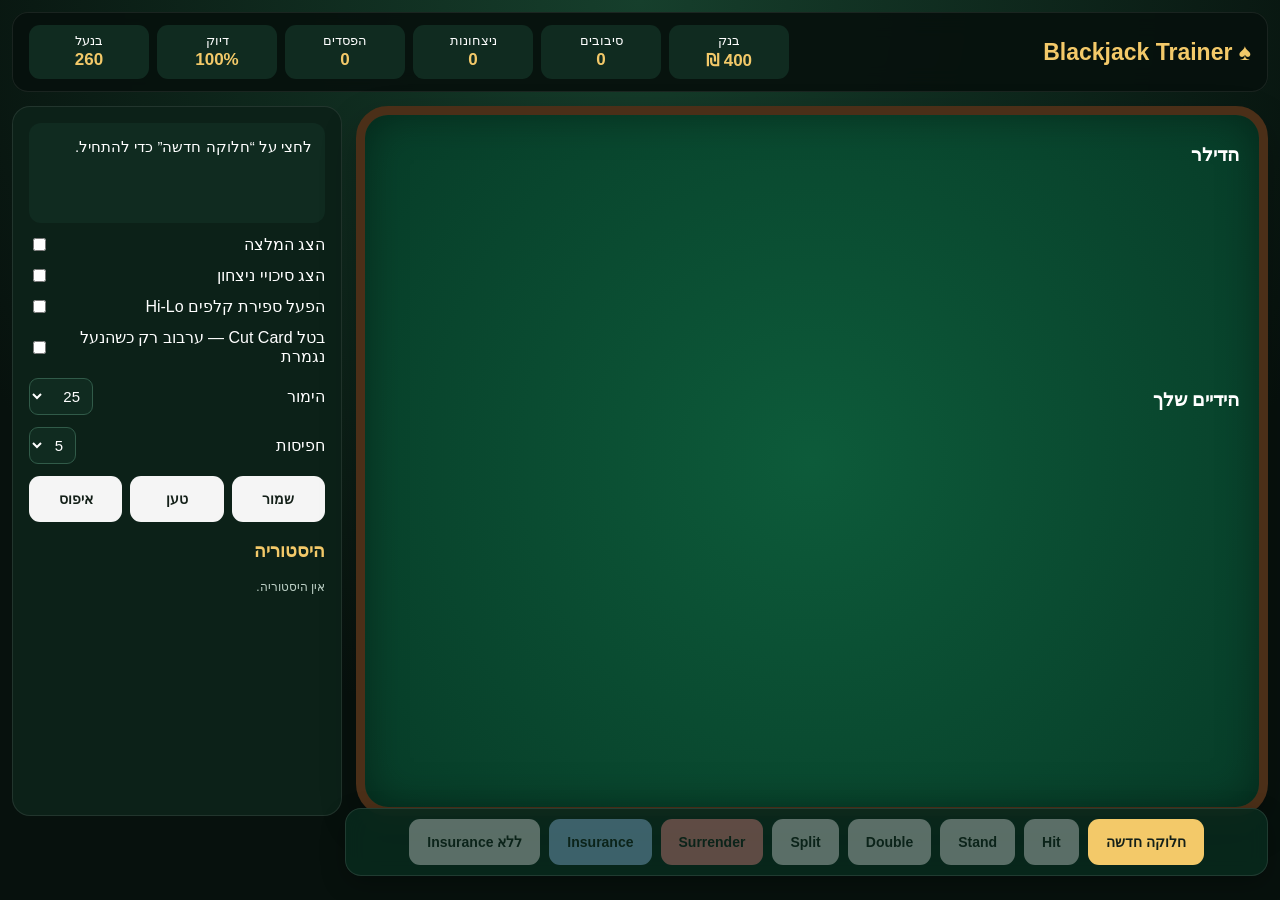
==== index.html @ 813b7104 "Initial Blackjack Trainer upload" ====
<!doctype html>
<html lang="he" dir="rtl">
<head>
  <meta charset="utf-8">
  <meta name="viewport" content="width=device-width,initial-scale=1,viewport-fit=cover,user-scalable=no">
  <meta name="apple-mobile-web-app-capable" content="yes">
  <meta name="theme-color" content="#07110d">
  <title>Blackjack Trainer 1.3 — Cut Card אופציונלי</title>
  <link rel="stylesheet" href="style.css">
</head>
<body>
<div class="app">
  <div class="top">
    <div class="title">♠ Blackjack Trainer</div>
    <div class="stats">
      <div class="stat">בנק<b id="bank">400 ₪</b></div>
      <div class="stat">סיבובים<b id="rounds">0</b></div>
      <div class="stat">ניצחונות<b id="wins">0</b></div>
      <div class="stat">הפסדים<b id="losses">0</b></div>
      <div class="stat">דיוק<b id="accuracy">100%</b></div>
      <div class="stat">בנעל<b id="remaining">260</b></div>
    </div>
  </div>

  <div class="table">
    <section class="zone"><h2>הדילר <span id="dealerTotal" class="muted"></span></h2><div id="dealerCards" class="cards"></div></section>
    <section class="zone"><h2>הידיים שלך</h2><div id="playerHands"></div></section>
  </div>

  <div class="panel">
    <div id="message" class="message">לחצי על “חלוקה חדשה” כדי להתחיל.</div>
    <div class="row"><label>הצג המלצה</label><input type="checkbox" id="showHint"></div>
    <div class="row"><label>הצג סיכויי ניצחון</label><input type="checkbox" id="showOdds"></div>
    <div class="row"><label>הפעל ספירת קלפים Hi-Lo</label><input type="checkbox" id="showCount"></div>
    <div class="row"><label>בטל Cut Card — ערבוב רק כשהנעל נגמרת</label><input type="checkbox" id="disableCutCard"></div>
    <div id="countBox" class="count-box hidden" aria-label="ספירת קלפים Hi-Lo">
      <div class="count-title">🧠 ספירת קלפים — Hi-Lo</div>
      <div class="count-grid">
        <div class="count-cell">Running Count<b id="runningCount">0</b></div>
        <div class="count-cell">True Count<b id="trueCount">0.0</b></div>
        <div class="count-cell">חפיסות שנותרו<b id="decksRemaining">5.0</b></div>
      </div>
      <div class="count-note">2–6 = ‎+1 · 7–9 = 0 · 10–A = ‎−1. הספירה מתאפסת בכל ערבוב.</div>
    </div>
    <div id="oddsBox" class="odds-box"><div class="odds-title" id="oddsTitle">סיכויים לפי היד המוצגת</div><div class="odds-grid"><div class="odds-cell">ניצחון<b id="oddsWin">—</b></div><div class="odds-cell">תיקו<b id="oddsPush">—</b></div><div class="odds-cell">הפסד<b id="oddsLoss">—</b></div></div><div class="odds-note" id="oddsNote">החישוב אינו מתחשב בקלפים שיצאו מהנעל.</div></div>
    <div class="row"><label>הימור</label><select id="bet"><option>10</option><option selected>25</option><option>50</option><option>100</option></select></div>
    <div class="row"><label>חפיסות</label><select id="decks"><option>1</option><option selected>5</option><option>6</option><option>8</option></select></div>
    <div class="smallbuttons"><button id="saveBtn">שמור</button><button id="loadBtn">טען</button><button id="resetBtn">איפוס</button></div>
    <div class="history"><h3>היסטוריה</h3><div id="history"></div></div>
  </div>
</div>

<div class="actions">
  <button id="newBtn" class="primary">חלוקה חדשה</button>
  <button id="hitBtn">Hit</button>
  <button id="standBtn">Stand</button>
  <button id="doubleBtn">Double</button>
  <button id="splitBtn">Split</button>
  <button id="surrenderBtn" class="danger">Surrender</button>
  <button id="insuranceBtn" class="insurance">Insurance</button>
  <button id="noInsuranceBtn">ללא Insurance</button>
</div>


<div id="shuffleOverlay" class="shuffle-overlay" role="status" aria-live="assertive" aria-hidden="true">
  <div class="shuffle-box">
    <div class="shuffle-icon">🔄</div>
    <div class="shuffle-title">החפיסות עורבבו</div>
    <div class="shuffle-subtitle">נעל חדשה הוכנה – המשחק ממשיך</div>
  </div>
</div>
  <script src="app.js"></script>
</body>
</html>
---- style.css ----
:root{--gold:#f3c969;--green:#0d5b3a;--dark:#07110d;--panel:#102b20;--text:#fff;--muted:#bdd0c6;--bad:#ff9c9c}
*{box-sizing:border-box;-webkit-tap-highlight-color:transparent}
html,body{margin:0;min-height:100%;font-family:-apple-system,BlinkMacSystemFont,"Segoe UI",Arial,sans-serif;background:#07110d;color:#fff}
body{background:radial-gradient(circle at top,#163f2c,#07110d 72%);padding:12px}
.app{width:min(1480px,100%);margin:auto;display:grid;grid-template-columns:minmax(275px,330px) minmax(0,1fr);grid-template-areas:"top top" "panel table";gap:14px;direction:ltr}
.top{grid-area:top;direction:rtl;background:rgba(7,17,13,.94);backdrop-filter:blur(12px);border-radius:16px;padding:12px 16px;border:1px solid rgba(255,255,255,.08);display:flex;align-items:center;justify-content:space-between;gap:18px}
.title{font-size:23px;font-weight:900;color:var(--gold);white-space:nowrap}
.stats{display:grid;grid-template-columns:repeat(6,minmax(84px,1fr));gap:8px;flex:1;max-width:760px}.stat{background:var(--panel);padding:8px;border-radius:11px;text-align:center;font-size:13px}.stat b{display:block;color:var(--gold);font-size:17px;margin-top:2px}
.table{grid-area:table;direction:rtl;position:relative;min-height:710px;padding:28px 20px 92px;border-radius:32px;background:radial-gradient(circle at center,var(--green),#073c28);border:9px solid #4b2f18;box-shadow:inset 0 0 40px rgba(0,0,0,.36),0 15px 35px rgba(0,0,0,.25);overflow:auto}
.zone{min-height:245px}.zone h2{font-size:19px;margin:0 0 10px}.cards{display:flex;gap:9px;flex-wrap:wrap;min-height:100px}.card{width:66px;height:94px;background:#fff;color:#111;border-radius:9px;padding:7px;font-size:21px;font-weight:900;display:flex;flex-direction:column;justify-content:space-between;box-shadow:0 5px 12px rgba(0,0,0,.38)}.red{color:#d62828}
.hand{background:rgba(0,0,0,.17);border:2px solid transparent;border-radius:15px;padding:11px;margin:9px 0}.active{border-color:var(--gold)}.handhead{display:flex;justify-content:space-between;font-size:15px;margin-bottom:8px}
.panel{grid-area:panel;direction:rtl;margin:0;background:#0c2118;padding:16px;border-radius:18px;border:1px solid rgba(255,255,255,.09);min-height:710px;overflow:auto}.message{background:var(--panel);padding:13px;border-radius:12px;min-height:100px;line-height:1.5;font-size:15px}.bad{color:var(--bad)}.good{color:#8ef0ad}.muted{color:var(--muted)}
.row{display:flex;justify-content:space-between;align-items:center;margin:12px 0;gap:10px}select,input{font-size:15px;background:var(--panel);color:#fff;border:1px solid #315b49;border-radius:9px;padding:8px}
.actions{position:fixed;z-index:30;left:calc(50% - min(740px,50vw) + 345px);right:max(12px,calc(50% - min(740px,50vw)));bottom:24px;padding:10px;display:flex;flex-wrap:wrap;justify-content:center;gap:9px;background:rgba(8,42,29,.88);backdrop-filter:blur(10px);border:1px solid rgba(255,255,255,.1);border-radius:16px;box-shadow:0 8px 24px rgba(0,0,0,.28)}
button{touch-action:manipulation;min-height:46px;border:0;border-radius:11px;padding:0 18px;font-size:14px;font-weight:900;background:#f5f5f5;color:#142019}button:active{transform:scale(.97)}button:disabled{opacity:.35}.primary{background:var(--gold)}.danger{background:#ff9292}.insurance{background:#9fd1ff}
.smallbuttons{display:grid;grid-template-columns:repeat(3,1fr);gap:8px;margin-top:12px}.history{font-size:12px}.history h3{color:var(--gold);font-size:18px}.historyitem{background:var(--panel);padding:9px;border-radius:9px;margin-top:7px}
.odds-box{background:var(--panel);border:1px solid rgba(243,201,105,.45);border-radius:12px;padding:12px;margin:10px 0;display:none}.odds-box.show{display:block}.odds-title{font-weight:900;color:var(--gold);margin-bottom:8px}.odds-grid{display:grid;grid-template-columns:repeat(3,1fr);gap:7px}.odds-cell{background:rgba(0,0,0,.18);border-radius:9px;padding:8px;text-align:center;font-size:12px}.odds-cell b{display:block;font-size:18px;margin-top:3px}.odds-note{font-size:11px;color:var(--muted);margin-top:8px;line-height:1.4}
@media(max-width:980px){
 body{padding:8px 8px 92px}.app{display:block;max-width:680px;direction:rtl}.top{display:block}.title{margin-bottom:10px}.stats{grid-template-columns:repeat(3,1fr);max-width:none}.panel{min-height:auto;margin-top:10px}.table{min-height:520px;margin-top:10px;padding:18px 12px 22px}.zone{min-height:185px}.actions{left:0;right:0;bottom:0;border-radius:0;display:grid;grid-template-columns:repeat(4,1fr);padding:8px}.actions button{padding:0 5px;font-size:12px}}
@media(orientation:landscape) and (max-height:600px){body{padding:6px}.app{grid-template-columns:250px minmax(0,1fr);gap:8px}.top{padding:7px 10px}.title{font-size:18px}.stats{gap:5px}.stat{padding:5px;font-size:11px}.stat b{font-size:14px}.panel,.table{min-height:calc(100vh - 78px);max-height:calc(100vh - 78px)}.table{padding:14px 12px 74px}.zone{min-height:145px}.card{width:52px;height:75px;font-size:17px}.message{min-height:64px;padding:8px}.row{margin:6px 0}.history h3{margin:8px 0}.actions{bottom:10px;left:270px;right:10px;padding:6px}.actions button{min-height:38px;padding:0 11px;font-size:12px}}


/* Card dealing and flip animation — corrected 3D face orientation */
.card-wrap{width:66px;height:94px;perspective:900px;flex:0 0 auto;direction:ltr}
.card-inner{position:relative;width:100%;height:100%;transform-style:preserve-3d;-webkit-transform-style:preserve-3d;transform:rotateY(180deg)}
.card-wrap:not(.deal-animate) .card-inner{transform:rotateY(180deg)}
.card-wrap.deal-animate .card-inner{animation:dealAndFlip .95s ease-in-out both}
.card-face{position:absolute;inset:0;box-sizing:border-box;border-radius:9px;backface-visibility:hidden;-webkit-backface-visibility:hidden;transform-style:preserve-3d;-webkit-transform-style:preserve-3d}
.card-front{transform:rotateY(180deg) translateZ(1px);-webkit-transform:rotateY(180deg) translateZ(1px);background:#fff;color:#111;padding:7px;font-size:21px;font-weight:900;display:flex;flex-direction:column;justify-content:space-between;box-shadow:0 5px 12px rgba(0,0,0,.38)}
.card-front.red{color:#d62828}
.card-back{
 transform:rotateY(0deg) translateZ(1px);
 -webkit-transform:rotateY(0deg) translateZ(1px);
 background-color:#c9142f;
 background-image:radial-gradient(circle at center,rgba(255,255,255,.98) 0 1.5px,transparent 1.7px);
 background-size:10px 10px;
 background-position:0 0;
 border:5px solid #fff;
 box-shadow:inset 0 0 0 2px #c9142f,inset 0 0 0 4px #fff,0 5px 12px rgba(0,0,0,.38);
}
@keyframes dealAndFlip{
  0%{transform:translateY(-34px) scale(.88) rotateY(0deg);opacity:.15}
  20%{transform:translateY(0) scale(1) rotateY(0deg);opacity:1}
  58%{transform:translateY(0) scale(1) rotateY(0deg)}
  100%{transform:translateY(0) scale(1) rotateY(180deg)}
}
@media(orientation:landscape) and (max-height:600px){.card-wrap{width:52px;height:75px}.card-front{font-size:17px}}

.shuffle-overlay{position:fixed;inset:0;z-index:9999;display:flex;align-items:center;justify-content:center;background:rgba(0,0,0,.72);backdrop-filter:blur(5px);opacity:0;visibility:hidden;transition:opacity .28s ease,visibility .28s ease;padding:24px}
.shuffle-overlay.show{opacity:1;visibility:visible}
.shuffle-box{width:min(620px,92vw);text-align:center;background:linear-gradient(145deg,#123f2d,#09271c);border:3px solid var(--gold);border-radius:28px;padding:42px 24px;box-shadow:0 24px 70px rgba(0,0,0,.55),inset 0 0 24px rgba(243,201,105,.1);transform:scale(.88);transition:transform .28s ease}
.shuffle-overlay.show .shuffle-box{transform:scale(1)}
.shuffle-icon{font-size:58px;line-height:1;margin-bottom:14px}
.shuffle-title{font-size:clamp(34px,6vw,64px);font-weight:1000;color:var(--gold);text-shadow:0 3px 12px rgba(0,0,0,.5);margin:0}
.shuffle-subtitle{margin-top:12px;font-size:clamp(16px,2.2vw,23px);color:#fff;font-weight:700}


/* Hi-Lo card counting panel */
.count-box{background:linear-gradient(145deg,rgba(243,201,105,.10),rgba(0,0,0,.18));border:1px solid rgba(243,201,105,.55);border-radius:12px;padding:12px;margin:10px 0}
.count-title{font-weight:900;color:var(--gold);margin-bottom:8px}
.count-grid{display:grid;grid-template-columns:repeat(3,1fr);gap:7px}
.count-cell{background:rgba(0,0,0,.22);border-radius:9px;padding:8px 5px;text-align:center;font-size:11px;line-height:1.25}
.count-cell b{display:block;font-size:20px;margin-top:4px;color:#fff}
.count-cell b.positive{color:#8ef0ad}.count-cell b.negative{color:#ff9c9c}.count-cell b.neutral{color:#fff}
.count-note{font-size:10px;color:var(--muted);margin-top:8px;line-height:1.45}
@media(max-width:420px){.count-grid{grid-template-columns:1fr}.count-cell{font-size:12px}}

.hidden{display:none!important}
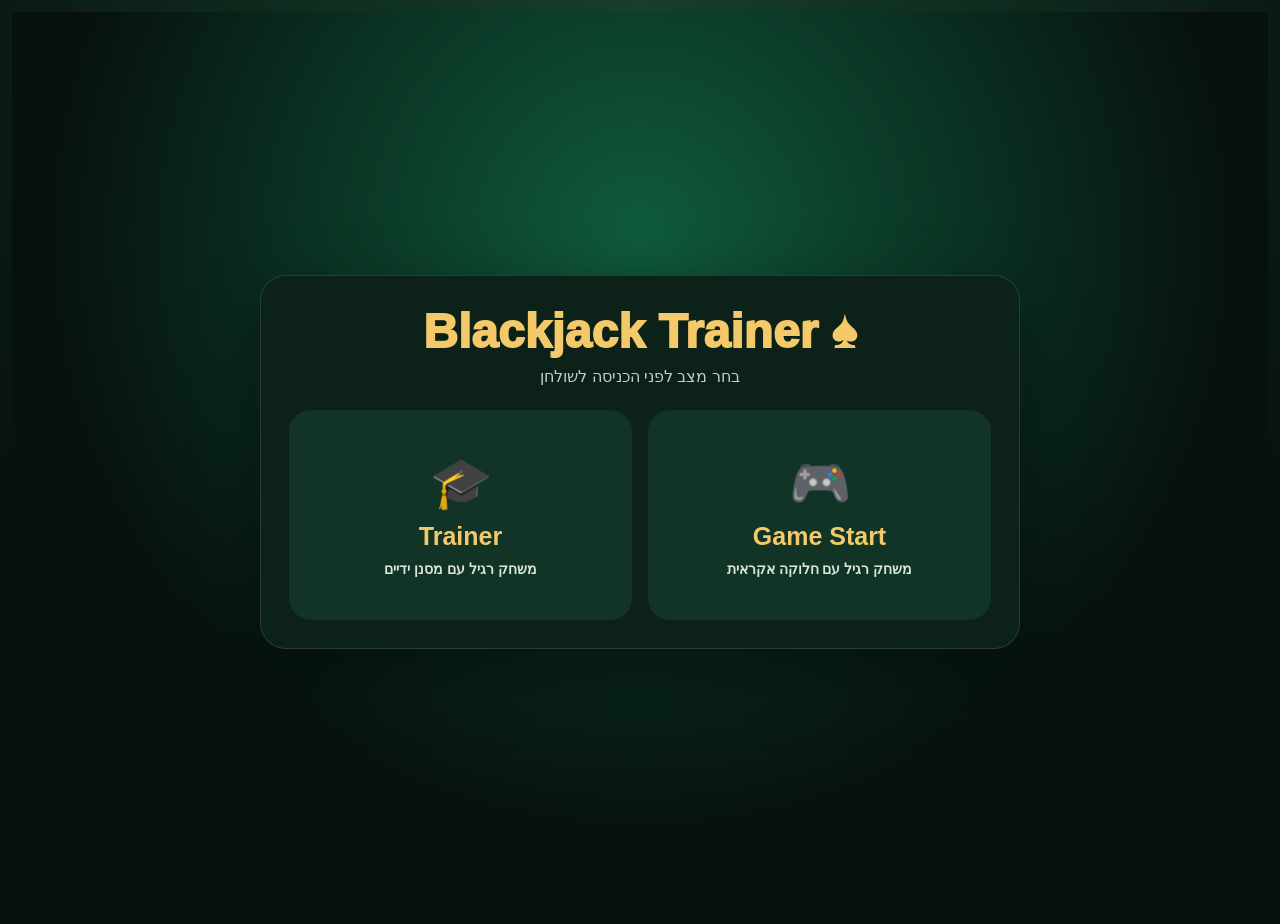
==== commit 5f34e787: "Add files via upload" ====
--- a/index.html
+++ b/index.html
@@ -5,20 +5,62 @@
   <meta name="viewport" content="width=device-width,initial-scale=1,viewport-fit=cover,user-scalable=no">
   <meta name="apple-mobile-web-app-capable" content="yes">
   <meta name="theme-color" content="#07110d">
-  <title>Blackjack Trainer 1.3 — Cut Card אופציונלי</title>
+  <title>Blackjack Trainer 1.5.7 — Horizontal Statistics</title>
   <link rel="stylesheet" href="style.css">
 </head>
 <body>
+<div id="modeLauncher" class="mode-launcher">
+  <div class="mode-launcher-box">
+    <div class="mode-logo">♠ Blackjack Trainer</div>
+    <div class="mode-subtitle">בחר מצב לפני הכניסה לשולחן</div>
+    <div class="mode-options">
+      <button id="gameModeBtn" class="mode-card mode-game" type="button">
+        <span class="mode-icon">🎮</span>
+        <strong>Game Start</strong>
+        <small>משחק רגיל עם חלוקה אקראית</small>
+      </button>
+      <button id="trainerModeBtn" class="mode-card mode-trainer" type="button">
+        <span class="mode-icon">🎓</span>
+        <strong>Trainer</strong>
+        <small>משחק רגיל עם מסנן ידיים</small>
+      </button>
+    </div>
+  </div>
+</div>
+
+<div id="trainerSetup" class="trainer-setup hidden">
+  <div class="trainer-setup-box">
+    <h1>🎓 מסנן ידיים</h1>
+    <p>כל סיבוב יהיה משחק מלא. המסנן משפיע רק על החלוקה הראשונה.</p>
+    <div class="trainer-filter-grid">
+      <label><input type="checkbox" value="double" class="trainer-filter"> Double</label>
+      <label><input type="checkbox" value="split" class="trainer-filter"> Split</label>
+      <label><input type="checkbox" value="surrender" class="trainer-filter"> Surrender</label>
+      <label><input type="checkbox" value="soft" class="trainer-filter"> Soft Hands</label>
+      <label><input type="checkbox" value="hard" class="trainer-filter"> Hard Hands</label>
+      <label><input type="checkbox" value="mixed" id="mixedFilter"> Mixed — הכול</label>
+    </div>
+    <div id="trainerSetupError" class="trainer-setup-error" aria-live="polite"></div>
+    <div class="trainer-setup-actions">
+      <button id="backToModeBtn" type="button">חזרה</button>
+      <button id="startTrainerBtn" class="primary" type="button">התחל אימון</button>
+    </div>
+  </div>
+</div>
+
+<div id="gameShell" class="game-shell hidden">
 <div class="app">
   <div class="top">
     <div class="title">♠ Blackjack Trainer</div>
-    <div class="stats">
-      <div class="stat">בנק<b id="bank">400 ₪</b></div>
-      <div class="stat">סיבובים<b id="rounds">0</b></div>
-      <div class="stat">ניצחונות<b id="wins">0</b></div>
-      <div class="stat">הפסדים<b id="losses">0</b></div>
-      <div class="stat">דיוק<b id="accuracy">100%</b></div>
-      <div class="stat">בנעל<b id="remaining">260</b></div>
+    <div class="stats stats-horizontal" aria-label="סטטיסטיקות משחק">
+      <div class="stat"><span>💰 בנק</span><b id="bank">400 ₪</b></div>
+      <div class="stat"><span>📈 רווח / הפסד</span><b id="profitLoss">0 ₪</b></div>
+      <div class="stat"><span>🃏 ידיים</span><b id="handsPlayed">0</b></div>
+      <div class="stat"><span>✅ ניצחונות</span><b id="wins">0</b></div>
+      <div class="stat"><span>❌ הפסדים</span><b id="losses">0</b></div>
+      <div class="stat"><span>🤝 תיקו</span><b id="pushes">0</b></div>
+      <div class="stat"><span>🃏 Blackjacks</span><b id="blackjacks">0</b></div>
+      <div class="stat"><span>💥 Busts</span><b id="busts">0</b></div>
     </div>
   </div>
 
@@ -28,6 +70,7 @@
   </div>
 
   <div class="panel">
+    <div class="mode-status-row"><span id="modeBadge" class="mode-badge">Game</span><button id="exitModeBtn" class="exit-mode" type="button">חזרה למסך פתיחה</button></div>
     <div id="message" class="message">לחצי על “חלוקה חדשה” כדי להתחיל.</div>
     <div class="row"><label>הצג המלצה</label><input type="checkbox" id="showHint"></div>
     <div class="row"><label>הצג סיכויי ניצחון</label><input type="checkbox" id="showOdds"></div>
@@ -60,7 +103,18 @@
   <button id="insuranceBtn" class="insurance">Insurance</button>
   <button id="noInsuranceBtn">ללא Insurance</button>
 </div>
+</div>
 
+<div id="systemErrorToast" class="system-error-toast hidden" role="alert" aria-live="assertive">
+  <button id="systemErrorClose" class="system-error-close" type="button" aria-label="סגור התראת תקלה">×</button>
+  <div class="system-error-icon">⚠️</div>
+  <div class="system-error-content">
+    <strong>נמצאה תקלה במערכת</strong>
+    <span id="systemErrorSummary">בדיקות המערכת זיהו תקלה.</span>
+    <button id="systemErrorDetailsBtn" class="system-error-details-btn" type="button">הצג פרטים</button>
+    <div id="systemErrorDetails" class="system-error-details hidden"></div>
+  </div>
+</div>
 
 <div id="shuffleOverlay" class="shuffle-overlay" role="status" aria-live="assertive" aria-hidden="true">
   <div class="shuffle-box">
@@ -69,6 +123,15 @@
     <div class="shuffle-subtitle">נעל חדשה הוכנה – המשחק ממשיך</div>
   </div>
 </div>
-  <script src="app.js"></script>
+  <script src="js/core.js"></script>
+  <script src="js/shoe.js"></script>
+  <script src="js/strategy.js"></script>
+  <script src="js/odds.js"></script>
+  <script src="js/training.js"></script>
+  <script src="js/engine.js"></script>
+  <script src="js/ui.js"></script>
+  <script src="js/automated-tests.js"></script>
+  <script src="js/storage.js"></script>
+  <script src="js/main.js"></script>
 </body>
 </html>
--- a/style.css
+++ b/style.css
@@ -3,9 +3,9 @@
 html,body{margin:0;min-height:100%;font-family:-apple-system,BlinkMacSystemFont,"Segoe UI",Arial,sans-serif;background:#07110d;color:#fff}
 body{background:radial-gradient(circle at top,#163f2c,#07110d 72%);padding:12px}
 .app{width:min(1480px,100%);margin:auto;display:grid;grid-template-columns:minmax(275px,330px) minmax(0,1fr);grid-template-areas:"top top" "panel table";gap:14px;direction:ltr}
-.top{grid-area:top;direction:rtl;background:rgba(7,17,13,.94);backdrop-filter:blur(12px);border-radius:16px;padding:12px 16px;border:1px solid rgba(255,255,255,.08);display:flex;align-items:center;justify-content:space-between;gap:18px}
-.title{font-size:23px;font-weight:900;color:var(--gold);white-space:nowrap}
-.stats{display:grid;grid-template-columns:repeat(6,minmax(84px,1fr));gap:8px;flex:1;max-width:760px}.stat{background:var(--panel);padding:8px;border-radius:11px;text-align:center;font-size:13px}.stat b{display:block;color:var(--gold);font-size:17px;margin-top:2px}
+.top{grid-area:top;direction:rtl;background:rgba(7,17,13,.94);backdrop-filter:blur(12px);border-radius:16px;padding:12px 16px;border:1px solid rgba(255,255,255,.08);display:grid;grid-template-columns:220px minmax(0,1fr);align-items:stretch;gap:12px}
+.title{font-size:23px;font-weight:900;color:var(--gold);white-space:nowrap;display:flex;align-items:center;justify-content:flex-start;padding-inline:8px}
+.stats{display:grid;grid-template-columns:repeat(8,minmax(92px,1fr));gap:8px;min-width:0}.stat{background:var(--panel);padding:9px 10px;border-radius:10px;font-size:12px;display:flex;flex-direction:column;align-items:center;justify-content:center;gap:5px;text-align:center;min-height:62px}.stat span{white-space:nowrap}.stat b{display:block;color:var(--gold);font-size:18px;margin:0;text-align:center}.stat b.positive{color:#8ef0ad}.stat b.negative{color:var(--bad)}.stat b.neutral{color:var(--gold)}
 .table{grid-area:table;direction:rtl;position:relative;min-height:710px;padding:28px 20px 92px;border-radius:32px;background:radial-gradient(circle at center,var(--green),#073c28);border:9px solid #4b2f18;box-shadow:inset 0 0 40px rgba(0,0,0,.36),0 15px 35px rgba(0,0,0,.25);overflow:auto}
 .zone{min-height:245px}.zone h2{font-size:19px;margin:0 0 10px}.cards{display:flex;gap:9px;flex-wrap:wrap;min-height:100px}.card{width:66px;height:94px;background:#fff;color:#111;border-radius:9px;padding:7px;font-size:21px;font-weight:900;display:flex;flex-direction:column;justify-content:space-between;box-shadow:0 5px 12px rgba(0,0,0,.38)}.red{color:#d62828}
 .hand{background:rgba(0,0,0,.17);border:2px solid transparent;border-radius:15px;padding:11px;margin:9px 0}.active{border-color:var(--gold)}.handhead{display:flex;justify-content:space-between;font-size:15px;margin-bottom:8px}
@@ -15,9 +15,11 @@
 button{touch-action:manipulation;min-height:46px;border:0;border-radius:11px;padding:0 18px;font-size:14px;font-weight:900;background:#f5f5f5;color:#142019}button:active{transform:scale(.97)}button:disabled{opacity:.35}.primary{background:var(--gold)}.danger{background:#ff9292}.insurance{background:#9fd1ff}
 .smallbuttons{display:grid;grid-template-columns:repeat(3,1fr);gap:8px;margin-top:12px}.history{font-size:12px}.history h3{color:var(--gold);font-size:18px}.historyitem{background:var(--panel);padding:9px;border-radius:9px;margin-top:7px}
 .odds-box{background:var(--panel);border:1px solid rgba(243,201,105,.45);border-radius:12px;padding:12px;margin:10px 0;display:none}.odds-box.show{display:block}.odds-title{font-weight:900;color:var(--gold);margin-bottom:8px}.odds-grid{display:grid;grid-template-columns:repeat(3,1fr);gap:7px}.odds-cell{background:rgba(0,0,0,.18);border-radius:9px;padding:8px;text-align:center;font-size:12px}.odds-cell b{display:block;font-size:18px;margin-top:3px}.odds-note{font-size:11px;color:var(--muted);margin-top:8px;line-height:1.4}
+@media(max-width:1180px){.top{grid-template-columns:1fr}.title{justify-content:flex-end}.stats{grid-template-columns:repeat(4,minmax(0,1fr))}}
 @media(max-width:980px){
- body{padding:8px 8px 92px}.app{display:block;max-width:680px;direction:rtl}.top{display:block}.title{margin-bottom:10px}.stats{grid-template-columns:repeat(3,1fr);max-width:none}.panel{min-height:auto;margin-top:10px}.table{min-height:520px;margin-top:10px;padding:18px 12px 22px}.zone{min-height:185px}.actions{left:0;right:0;bottom:0;border-radius:0;display:grid;grid-template-columns:repeat(4,1fr);padding:8px}.actions button{padding:0 5px;font-size:12px}}
-@media(orientation:landscape) and (max-height:600px){body{padding:6px}.app{grid-template-columns:250px minmax(0,1fr);gap:8px}.top{padding:7px 10px}.title{font-size:18px}.stats{gap:5px}.stat{padding:5px;font-size:11px}.stat b{font-size:14px}.panel,.table{min-height:calc(100vh - 78px);max-height:calc(100vh - 78px)}.table{padding:14px 12px 74px}.zone{min-height:145px}.card{width:52px;height:75px;font-size:17px}.message{min-height:64px;padding:8px}.row{margin:6px 0}.history h3{margin:8px 0}.actions{bottom:10px;left:270px;right:10px;padding:6px}.actions button{min-height:38px;padding:0 11px;font-size:12px}}
+ body{padding:8px 8px 92px}.app{display:block;max-width:680px;direction:rtl}.top{display:grid}.title{margin-bottom:0}.stats{grid-template-columns:repeat(4,minmax(0,1fr));width:100%}.panel{min-height:auto;margin-top:10px}.table{min-height:520px;margin-top:10px;padding:18px 12px 22px}.zone{min-height:185px}.actions{left:0;right:0;bottom:0;border-radius:0;display:grid;grid-template-columns:repeat(4,1fr);padding:8px}.actions button{padding:0 5px;font-size:12px}}
+@media(max-width:560px){.stats{grid-template-columns:repeat(2,minmax(0,1fr))}.stat{min-height:58px}.title{font-size:20px}}
+@media(orientation:landscape) and (max-height:600px){body{padding:6px}.app{grid-template-columns:250px minmax(0,1fr);gap:8px}.top{padding:7px 10px;grid-template-columns:180px minmax(0,1fr)}.title{font-size:18px}.stats{grid-template-columns:repeat(8,minmax(76px,1fr));gap:5px}.stat{padding:5px;font-size:10px;min-height:46px}.stat b{font-size:14px}.panel,.table{min-height:calc(100vh - 78px);max-height:calc(100vh - 78px)}.table{padding:14px 12px 74px}.zone{min-height:145px}.card{width:52px;height:75px;font-size:17px}.message{min-height:64px;padding:8px}.row{margin:6px 0}.history h3{margin:8px 0}.actions{bottom:10px;left:270px;right:10px;padding:6px}.actions button{min-height:38px;padding:0 11px;font-size:12px}}
 
 
 /* Card dealing and flip animation — corrected 3D face orientation */
@@ -66,3 +68,76 @@
 @media(max-width:420px){.count-grid{grid-template-columns:1fr}.count-cell{font-size:12px}}
 
 .hidden{display:none!important}
+
+/* Strategy Tester */
+.tester-page{padding:18px;background:#07110d}
+.tester-shell{width:min(1200px,100%);margin:auto;direction:rtl}
+.tester-header{display:flex;justify-content:space-between;align-items:center;gap:18px;background:#0c2118;border:1px solid rgba(255,255,255,.1);border-radius:18px;padding:18px;margin-bottom:14px}
+.tester-header h1{margin:0;color:var(--gold)}.tester-header p{margin:7px 0 0;color:var(--muted)}
+.tester-back{display:inline-flex;align-items:center;min-height:44px;padding:0 16px;border-radius:11px;background:var(--gold);color:#142019;text-decoration:none;font-weight:900;white-space:nowrap}
+.tester-summary{padding:16px;border-radius:14px;font-size:18px;margin-bottom:12px}.tester-pass{background:#123f2d;border:1px solid #50d382}.tester-fail{background:#481d20;border:1px solid #ff9292}
+.tester-controls{display:flex;flex-wrap:wrap;align-items:end;gap:12px;background:#0c2118;padding:14px;border-radius:14px}.tester-controls label{display:grid;gap:5px;color:var(--muted)}
+.tester-count{margin:12px 2px;color:var(--muted)}.tester-table-wrap{overflow:auto;border-radius:14px;border:1px solid rgba(255,255,255,.1)}
+.tester-table{width:100%;border-collapse:collapse;background:#0c2118;min-width:820px}.tester-table th,.tester-table td{padding:10px 9px;text-align:right;border-bottom:1px solid rgba(255,255,255,.07)}.tester-table th{position:sticky;top:0;background:#102b20;color:var(--gold);z-index:1}.pass-row{background:rgba(80,211,130,.025)}.fail-row{background:rgba(255,80,80,.16);font-weight:800}
+@media(max-width:650px){.tester-page{padding:8px}.tester-header{align-items:flex-start;flex-direction:column}.tester-controls{display:grid}.tester-controls button{width:100%}}
+.tester-launch{display:flex;align-items:center;justify-content:center;min-height:46px;margin-top:12px;border-radius:11px;background:#8fd4ff;color:#102019;text-decoration:none;font-weight:900}
+
+/* Automated self-test status */
+.self-test-pending{background:#d8d8d8;color:#1c251f}
+.self-test-pass{background:#8ef0ad!important;color:#09271c!important;border:1px solid #50d382}
+.self-test-fail{background:#ff9292!important;color:#301012!important;border:1px solid #ff5d68;animation:selfTestPulse 1.25s ease-in-out infinite}
+@keyframes selfTestPulse{50%{box-shadow:0 0 0 5px rgba(255,93,104,.16)}}
+
+/* v1.5.1 — opening mode choice and trainer hand filters */
+.game-shell{display:contents}
+.mode-launcher,.trainer-setup{min-height:100vh;display:flex;align-items:center;justify-content:center;padding:22px;direction:rtl;background:radial-gradient(circle at 50% 25%,#0f5b3d,#07110d 65%)}
+.mode-launcher-box,.trainer-setup-box{width:min(760px,100%);background:#0c2118;border:1px solid rgba(255,255,255,.12);border-radius:26px;padding:28px;box-shadow:0 24px 70px rgba(0,0,0,.42)}
+.mode-logo{text-align:center;color:var(--gold);font-size:clamp(28px,5vw,48px);font-weight:1000}.mode-subtitle{text-align:center;color:var(--muted);margin:8px 0 24px}
+.mode-options{display:grid;grid-template-columns:repeat(2,minmax(0,1fr));gap:16px}.mode-card{min-height:210px;display:flex;flex-direction:column;align-items:center;justify-content:center;gap:10px;border:2px solid transparent;background:#123426;color:#fff;border-radius:22px;padding:20px}.mode-card:hover,.mode-card:focus{border-color:var(--gold)}.mode-card strong{font-size:25px;color:var(--gold)}.mode-card small{font-size:14px;color:#d8e4dc}.mode-icon{font-size:50px}
+.trainer-setup-box h1{color:var(--gold);margin:0 0 8px}.trainer-setup-box>p{color:var(--muted);margin:0 0 20px}.trainer-filter-grid{display:grid;grid-template-columns:repeat(2,minmax(0,1fr));gap:10px}.trainer-filter-grid label{display:flex;align-items:center;gap:10px;background:#123426;border:1px solid rgba(255,255,255,.1);border-radius:13px;padding:14px;font-weight:800}.trainer-filter-grid input{width:21px;height:21px}.trainer-setup-actions{display:flex;gap:10px;justify-content:flex-end;margin-top:20px}.trainer-setup-error{color:#ff9292;min-height:24px;margin-top:10px;font-weight:800}
+.mode-status-row{display:flex;align-items:center;justify-content:space-between;gap:8px;margin-bottom:10px}.mode-badge{display:inline-flex;padding:7px 11px;border-radius:999px;background:#d8d8d8;color:#17251d;font-weight:900}.mode-badge.trainer-active{background:var(--gold)}.exit-mode{min-height:36px;padding:0 10px;font-size:11px;background:#27483a;color:#fff}
+@media(max-width:620px){.mode-options,.trainer-filter-grid{grid-template-columns:1fr}.mode-card{min-height:150px}.mode-launcher,.trainer-setup{padding:12px}.mode-launcher-box,.trainer-setup-box{padding:18px}.trainer-setup-actions{display:grid;grid-template-columns:1fr 1fr}.mode-status-row{align-items:stretch;flex-direction:column}.exit-mode{width:100%}}
+
+/* Hidden automatic tests: visible only when a failure is detected */
+.system-error-toast{
+  position:fixed;
+  top:max(14px,env(safe-area-inset-top));
+  right:max(14px,env(safe-area-inset-right));
+  z-index:10020;
+  width:min(390px,calc(100vw - 28px));
+  display:flex;
+  gap:12px;
+  align-items:flex-start;
+  padding:16px 42px 16px 16px;
+  border:1px solid #ff777f;
+  border-radius:14px;
+  background:#471c20;
+  color:#fff;
+  box-shadow:0 12px 32px rgba(0,0,0,.38);
+}
+.system-error-toast.hidden{display:none}
+.system-error-icon{font-size:25px;line-height:1}
+.system-error-content{display:grid;gap:7px;min-width:0}
+.system-error-content strong{font-size:17px;color:#ffd9dc}
+.system-error-content span{font-size:14px;line-height:1.45}
+.system-error-close{
+  position:absolute;top:7px;left:8px;width:32px;height:32px;padding:0;border:0;
+  border-radius:8px;background:transparent;color:#fff;font-size:25px;line-height:1;cursor:pointer
+}
+.system-error-details-btn{
+  width:max-content;min-height:36px;padding:0 12px;border:1px solid rgba(255,255,255,.35);
+  border-radius:8px;background:#fff;color:#351014;font-weight:800;cursor:pointer
+}
+.system-error-details{
+  max-height:230px;overflow:auto;padding:10px;border-radius:9px;
+  background:rgba(0,0,0,.28);font-size:13px;line-height:1.5;white-space:normal
+}
+.system-error-details.hidden{display:none}
+.system-error-failure{padding:7px 0;border-bottom:1px solid rgba(255,255,255,.14)}
+.system-error-failure:last-child{border-bottom:0}
+@media(max-width:600px){
+  .system-error-toast{top:max(8px,env(safe-area-inset-top));right:8px;width:calc(100vw - 16px)}
+}
+
+.player-recommendation{display:inline-block;margin-inline-start:8px;padding:3px 8px;border-radius:999px;background:rgba(255,215,0,.14);border:1px solid rgba(255,215,0,.35);color:#ffe27a;font-size:13px;font-weight:700;vertical-align:middle;white-space:nowrap}
+@media(max-width:520px){.player-recommendation{display:block;width:max-content;margin:5px 0 0;font-size:12px}}
